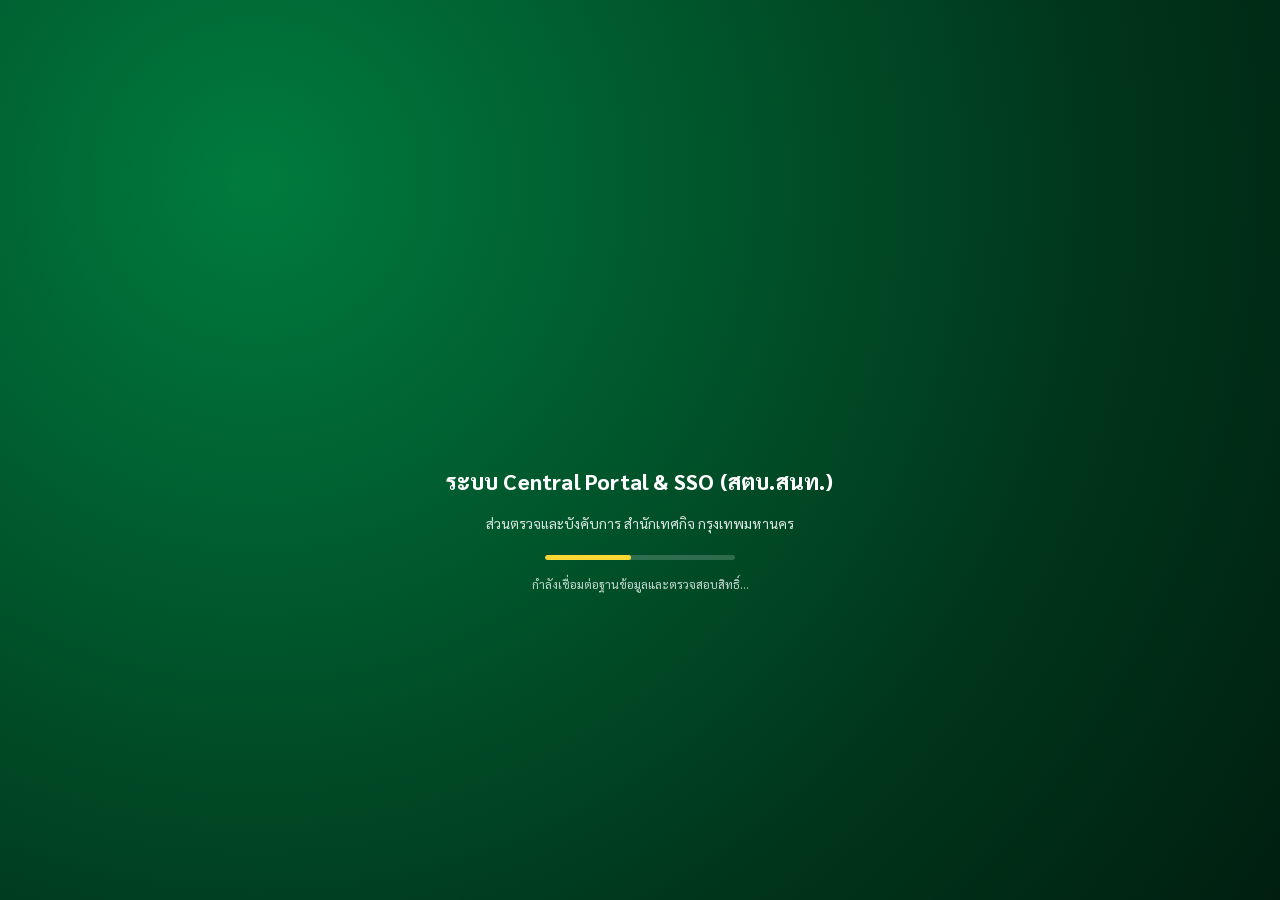
==== index.html @ 973f8571 "feat(phase-1c): build Central Portal SPA shell, Setup Bypass, Auth 3-Step Wizard, Dashboard SSO & Pr" ====
<!DOCTYPE html>
<html lang="th">
<head>
  <meta charset="UTF-8">
  <meta name="viewport" content="width=device-width, initial-scale=1.0">
  <title>ระบบ Central Portal & Single Sign-On (สตบ.สนท.)</title>
  <link rel="icon" href="https://upload.wikimedia.org/wikipedia/commons/3/35/Patch_of_Bangkok_City_Law_Enforcement_Department.png">
  <!-- FontAwesome 6 & SweetAlert2 -->
  <link rel="stylesheet" href="https://cdnjs.cloudflare.com/ajax/libs/font-awesome/6.5.2/css/all.min.css">
  <script src="https://cdn.jsdelivr.net/npm/sweetalert2@11"></script>
  <!-- BMA Green Design System & Sarabun Font -->
  <link rel="stylesheet" href="assets/css/portal.css">
</head>
<body>

  <!-- 1. BMA 3D Logo Flip Splash Screen (#splash) -->
  <div id="splash">
    <div class="logo-flip" aria-hidden="true"></div>
    <div id="spTitle" class="sp-title">ระบบ Central Portal & SSO (สตบ.สนท.)</div>
    <div id="spSub" class="sp-sub">ส่วนตรวจและบังคับการ สำนักเทศกิจ กรุงเทพมหานคร</div>
    <div class="sp-bar"></div>
    <div id="spMsg" class="sp-msg">กำลังเชื่อมต่อฐานข้อมูลและตรวจสอบสิทธิ์...</div>
  </div>

  <!-- 2. Overlay Loader Mask (#ldMask) -->
  <div id="ldMask" class="ld-mask">
    <div class="ld-card">
      <div class="logo-flip" aria-hidden="true"></div>
      <div id="ldText" class="ld-text">กำลังประมวลผล...</div>
      <div id="ldSub" class="ld-sub">โปรดรอสักครู่</div>
      <div class="ld-bar"></div>
    </div>
  </div>

  <!-- 3. Login / Register / Forgot Password Split View (#loginView) -->
  <div id="loginView" class="auth-wrapper" style="display:none;">
    <div class="auth-card">
      <!-- Left Brand Panel -->
      <div class="brand-panel">
        <div class="deco-circle c1"></div>
        <div class="deco-circle c2"></div>
        <div class="deco-circle c3"></div>

        <div>
          <div class="brand-logo-box">
            <img id="loginLogoImg" class="brand-logo-img" src="https://upload.wikimedia.org/wikipedia/commons/3/35/Patch_of_Bangkok_City_Law_Enforcement_Department.png" alt="Logo">
            <div>
              <div style="font-size:0.8rem;opacity:0.85;font-weight:600;">กรุงเทพมหานคร</div>
              <div id="loginBrandOrg" style="font-size:1.15rem;font-weight:800;">สำนักเทศกิจ</div>
            </div>
          </div>

          <h1 id="loginBrandTitle" style="font-size:1.65rem;font-weight:800;margin:1.85rem 0 0.65rem;line-height:1.3;">
            ระบบ Central Portal & SSO (สตบ.สนท.)
          </h1>
          <p style="font-size:0.94rem;opacity:0.88;margin:0;line-height:1.65;">
            ศูนย์กลางการยืนยันตัวตน (Single Sign-On) ทะเบียนประวัติบุคลากร และประตูเชื่อมต่อไปยังระบบงานย่อยของหน่วยงานอย่างปลอดภัย
          </p>
        </div>

        <div style="z-index:1;font-size:0.82rem;opacity:0.82;border-top:1px solid rgba(255,255,255,0.16);padding-top:1rem;display:flex;justify-content:space-between;align-items:center;">
          <span><i class="fa-solid fa-shield-halved"></i> Multi-Schema Cloud Portal</span>
          <button type="button" onclick="PORTAL_APP.openConnectionConfigModal()" style="background:rgba(255,255,255,0.15);border:none;color:#fff;padding:4px 10px;border-radius:6px;cursor:pointer;font-size:0.78rem;">
            <i class="fa-solid fa-plug"></i> ตั้งค่า API Key
          </button>
        </div>
      </div>

      <!-- Right Dynamic Auth Form Container -->
      <div id="authPanelBody" class="auth-form-panel"></div>
    </div>
  </div>

  <!-- 4. Main Application Shell (#appView) -->
  <div id="appView" class="app-shell" style="display:none;">
    <!-- Left Sidebar -->
    <aside id="sidebar" class="sidebar">
      <div class="sb-brand">
        <img id="sbLogoImg" src="https://pr-bangkok.com/wp-content/uploads/2025/06/231116_BMA-Emblem_Edited_Green-600x600.png" alt="Logo">
        <div style="min-width:0;">
          <div id="sbAppName" style="font-weight:800;font-size:0.96rem;white-space:nowrap;overflow:hidden;text-overflow:ellipsis;">
            Central Portal & SSO
          </div>
          <div style="font-size:0.76rem;opacity:0.75;">ส่วนตรวจและบังคับการ สนท.</div>
        </div>
      </div>

      <nav id="sbNav" class="sb-nav"></nav>

      <div style="padding:0.9rem;border-top:1px solid rgba(255,255,255,0.12);font-size:0.8rem;opacity:0.85;">
        <div style="display:flex;align-items:center;justify-content:space-between;">
          <span id="sbRoleBadge" class="chip" style="background:rgba(255,255,255,0.16);color:#fff;">USER</span>
          <button type="button" onclick="PORTAL_APP.handleLogout()" class="btn btn-sm" style="background:rgba(229,57,53,0.88);color:#fff;">
            <i class="fa-solid fa-right-from-bracket"></i> ออกจากระบบ
          </button>
        </div>
      </div>
    </aside>

    <!-- Right Main Area -->
    <div class="main-area">
      <!-- Top Header -->
      <header class="top-header">
        <div style="display:flex;align-items:center;gap:0.85rem;">
          <button type="button" class="btn btn-sm" onclick="document.getElementById('sidebar').classList.toggle('open')" style="background:rgba(255,255,255,0.16);color:#fff;">
            <i class="fa-solid fa-bars"></i>
          </button>
          <div>
            <div id="hdrPageTitle" style="font-weight:800;font-size:1.12rem;">หน้าหลัก (Dashboard)</div>
            <div id="hdrPageSub" style="font-size:0.78rem;opacity:0.88;">ศูนย์รวมเว็บแอปพลิเคชันและบริการออนไลน์</div>
          </div>
        </div>

        <div style="display:flex;align-items:center;gap:0.75rem;">
          <button type="button" id="themeBtn" onclick="PORTAL_APP.toggleTheme()" class="btn btn-sm" style="background:rgba(255,255,255,0.16);color:#fff;" title="สลับโหมดสีกลางวัน/กลางคืน">
            <i class="fa-solid fa-moon"></i>
          </button>

          <div onclick="PORTAL_APP.navigate('profile')" style="display:flex;align-items:center;gap:0.65rem;cursor:pointer;background:rgba(255,255,255,0.14);padding:0.35rem 0.75rem;border-radius:99px;">
            <img id="hdrUserAvatar" src="https://pr-bangkok.com/wp-content/uploads/2025/06/231116_BMA-Emblem_Edited_Green-600x600.png" alt="Avatar" style="width:32px;height:32px;border-radius:50%;object-fit:cover;background:#fff;">
            <div style="line-height:1.25;">
              <div id="hdrUserName" style="font-weight:700;font-size:0.86rem;">ผู้ใช้งาน</div>
              <div id="hdrUserPos" style="font-size:0.72rem;opacity:0.85;">ตำแหน่ง</div>
            </div>
          </div>
        </div>
      </header>

      <!-- First-Time Setup Bypass Guide Banner (#setupBanner) -->
      <div id="setupBanner" class="setup-banner" style="display:none;">
        <div style="display:flex;align-items:center;gap:0.75rem;">
          <span style="font-size:1.45rem;">🔓</span>
          <div>
            <div style="font-weight:800;">โหมดตั้งค่าระบบครั้งแรก (First-Time Setup Bypass — ยังไม่มีบัญชี SUPERADMIN ในฐานข้อมูล)</div>
            <div style="font-size:0.85rem;">
              <b>ขั้นตอนที่ 1:</b> เพิ่มข้อมูลจริงของคุณในเมนู <a href="#personnel" style="font-weight:800;color:inherit;text-decoration:underline;">ทำเนียบบุคลากร (#personnel)</a>
              &nbsp;➜&nbsp;
              <b>ขั้นตอนที่ 2:</b> ไปที่เมนู <a href="#users" style="font-weight:800;color:inherit;text-decoration:underline;">จัดการผู้ใช้งาน (#users)</a> เพื่อสร้างบัญชีผูกกับชื่อของคุณและตั้งสิทธิ์เป็น <b>SUPERADMIN</b> (เมื่อบันทึกเสร็จ ระบบจะล็อกโหมด Bypass และเข้าสู่บัญชีของคุณทันที!)
            </div>
          </div>
        </div>
        <div style="display:flex;gap:0.5rem;">
          <button type="button" class="btn btn-sm btn-primary" onclick="PORTAL_APP.navigate('personnel')">
            <i class="fa-solid fa-user-plus"></i> 1. เพิ่มข้อมูลบุคลากร
          </button>
          <button type="button" class="btn btn-sm btn-amber" onclick="PORTAL_APP.navigate('users')">
            <i class="fa-solid fa-user-shield"></i> 2. ผูกบัญชี SUPERADMIN
          </button>
        </div>
      </div>

      <!-- Dynamic Page Content -->
      <main id="pageBody" class="page-body"></main>
    </div>
  </div>

  <!-- 5. Universal Modal (#appModal) -->
  <div id="appModal" class="modal-backdrop">
    <div id="appModalBox" class="modal-box">
      <div class="modal-header">
        <span id="appModalTitle">หน้าต่างจัดการข้อมูล</span>
        <button type="button" onclick="PORTAL_APP.closeModal()" style="background:transparent;border:none;color:#fff;font-size:1.2rem;cursor:pointer;">
          <i class="fa-solid fa-xmark"></i>
        </button>
      </div>
      <div id="appModalBody" class="modal-body"></div>
      <div id="appModalFooter" class="modal-footer"></div>
    </div>
  </div>

  <!-- Shared & Portal Scripts -->
  <script src="assets/js/portal-config.js"></script>
  <script src="shared/stb-loader.js"></script>
  <script src="shared/stb-drive-upload.js"></script>
  <script src="shared/stb-sso-guard.js"></script>
  <script src="assets/js/portal-api.js"></script>
  <script src="assets/js/portal-app.js"></script>
  <script src="assets/js/portal-admin.js"></script>
</body>
</html>
---- assets/css/portal.css ----
/* =============================================================================
 * STB APP n2 — Central Portal & SSO Design System (assets/css/portal.css)
 * ถอดแบบธีมสีเขียวกรุงเทพมหานคร (BMA Green Theme), Light/Dark Mode,
 * Split Brand Panel, Stat Cards และตารางมาตรฐานจากโปรเจกต์ต้นแบบ 100%
 * ฟอนต์หลัก: 'Sarabun' จาก Google Fonts
 * ============================================================================= */

@import url('https://fonts.googleapis.com/css2?family=Sarabun:wght@300;400;500;600;700;800&display=swap');

:root {
  --font-main: 'Sarabun', -apple-system, BlinkMacSystemFont, 'Segoe UI', sans-serif;

  /* BMA Green Brand Tokens (Light Mode) */
  --g0: #00351B;
  --g1: #007B3E;
  --g2: #4EBA6F;
  --bg: #f5f8f6;
  --surface: #ffffff;
  --surface2: #f8fbf9;
  --border: #e6efe9;
  --text: #1e293b;
  --muted: #64748b;
  --thead: #eef7f1;
  --thead-tx: #2c4a38;
  --rowhover: #f6fbf8;

  /* Sidebar & Header Gradients */
  --sb1: #00351B;
  --sb2: #005B2E;
  --sb3: #007B3E;
  --hd1: #007B3E;
  --hd2: #00944A;
  --hd3: #4EBA6F;

  /* Status & Accent Colors */
  --chip: #e8f5ec;
  --chip-tx: #007B3E;
  --yellow: #FDD835;
  --amber: #FFB300;
  --red: #E53935;
  --blue: #1E88E5;
  --shadow-sm: 0 2px 8px rgba(0, 53, 27, 0.06);
  --shadow-md: 0 8px 24px rgba(0, 53, 27, 0.10);
  --shadow-lg: 0 20px 48px rgba(0, 35, 18, 0.18);
}

html.dark, body.dark {
  --g0: #0D1117;
  --g1: #2EA043;
  --g2: #56D364;
  --bg: #0D1117;
  --surface: #161B22;
  --surface2: #1C2129;
  --border: #30363D;
  --text: #F0F6FC;
  --muted: #8B949E;
  --thead: #1C2430;
  --thead-tx: #7EE787;
  --rowhover: #1C2129;

  --sb1: #0D1117;
  --sb2: #12191F;
  --sb3: #161B22;
  --hd1: #15281D;
  --hd2: #1B3A27;
  --hd3: #2EA043;

  --chip: #12261A;
  --chip-tx: #56D364;
  --yellow: #F1E05A;
  --amber: #E3B341;
  --red: #FF7B72;
  --blue: #58A6FF;
  --shadow-sm: 0 2px 10px rgba(0, 0, 0, 0.35);
  --shadow-md: 0 10px 28px rgba(0, 0, 0, 0.45);
  --shadow-lg: 0 24px 56px rgba(0, 0, 0, 0.65);
}

*, *::before, *::after {
  box-sizing: border-box;
}

html, body {
  margin: 0;
  padding: 0;
  font-family: var(--font-main) !important;
  background-color: var(--bg);
  color: var(--text);
  font-size: 15px;
  line-height: 1.55;
  -webkit-font-smoothing: antialiased;
}

button, input, select, textarea, .swal2-popup {
  font-family: var(--font-main) !important;
}

/* =============================================================================
 * 1. Login & Auth Split Card View (#loginView)
 * ============================================================================= */
.auth-wrapper {
  min-height: 100vh;
  display: flex;
  align-items: center;
  justify-content: center;
  padding: 1.5rem;
  background: radial-gradient(circle at 15% 15%, rgba(0, 123, 62, 0.14), transparent 45%),
              radial-gradient(circle at 85% 85%, rgba(78, 186, 111, 0.14), transparent 45%),
              var(--bg);
}

.auth-card {
  width: 100%;
  max-width: 980px;
  min-height: 560px;
  background: var(--surface);
  border: 1px solid var(--border);
  border-radius: 1.5rem;
  box-shadow: var(--shadow-lg);
  display: grid;
  grid-template-columns: 42% 58%;
  overflow: hidden;
}

@media (max-width: 840px) {
  .auth-card {
    grid-template-columns: 1fr;
  }
}

.brand-panel {
  background: linear-gradient(150deg, var(--sb1) 0%, var(--sb2) 52%, var(--sb3) 100%);
  color: #ffffff;
  padding: 2.5rem 2rem;
  display: flex;
  flex-direction: column;
  justify-content: space-between;
  position: relative;
  overflow: hidden;
}

.brand-panel .deco-circle {
  position: absolute;
  border-radius: 50%;
  background: rgba(255, 255, 255, 0.07);
  pointer-events: none;
}
.brand-panel .deco-circle.c1 { width: 220px; height: 220px; top: -60px; right: -60px; }
.brand-panel .deco-circle.c2 { width: 160px; height: 160px; bottom: -40px; left: -40px; }
.brand-panel .deco-circle.c3 { width: 90px; height: 90px; bottom: 35%; right: 12%; }

.brand-logo-box {
  display: flex;
  align-items: center;
  gap: 1rem;
  z-index: 1;
}

.brand-logo-img {
  width: 72px;
  height: 72px;
  object-fit: contain;
  background: rgba(255, 255, 255, 0.12);
  border-radius: 1rem;
  padding: 0.45rem;
  backdrop-filter: blur(6px);
}

.auth-form-panel {
  padding: 2.25rem 2.5rem;
  display: flex;
  flex-direction: column;
  justify-content: center;
}

@media (max-width: 600px) {
  .auth-form-panel {
    padding: 1.5rem 1.25rem;
  }
}

/* =============================================================================
 * 2. Main App Layout (Sidebar + Header + Content + Setup Banner)
 * ============================================================================= */
.app-shell {
  display: flex;
  min-height: 100vh;
}

.sidebar {
  width: 268px;
  background: linear-gradient(180deg, var(--sb1) 0%, var(--sb2) 55%, var(--sb3) 100%);
  color: #ffffff;
  display: flex;
  flex-direction: column;
  flex-shrink: 0;
  position: sticky;
  top: 0;
  height: 100vh;
  z-index: 40;
  box-shadow: 4px 0 20px rgba(0, 0, 0, 0.15);
  transition: transform 0.25s ease;
}

@media (max-width: 992px) {
  .sidebar {
    position: fixed;
    left: 0;
    top: 0;
    bottom: 0;
    transform: translateX(-105%);
  }
  .sidebar.open {
    transform: translateX(0);
  }
}

.sb-brand {
  padding: 1.25rem 1.15rem;
  display: flex;
  align-items: center;
  gap: 0.85rem;
  border-bottom: 1px solid rgba(255, 255, 255, 0.12);
}

.sb-brand img {
  width: 44px;
  height: 44px;
  object-fit: contain;
  border-radius: 0.65rem;
  background: rgba(255, 255, 255, 0.12);
  padding: 4px;
}

.sb-nav {
  flex: 1;
  overflow-y: auto;
  padding: 0.85rem 0.65rem;
}

.menu-group {
  font-size: 0.72rem;
  font-weight: 700;
  text-transform: uppercase;
  letter-spacing: 0.7px;
  color: rgba(255, 255, 255, 0.55);
  padding: 0.75rem 0.75rem 0.35rem;
}

.menu-item {
  display: flex;
  align-items: center;
  gap: 0.75rem;
  padding: 0.68rem 0.9rem;
  border-radius: 0.75rem;
  color: rgba(255, 255, 255, 0.86);
  text-decoration: none;
  font-weight: 500;
  font-size: 0.94rem;
  cursor: pointer;
  position: relative;
  transition: all 0.18s ease;
  margin-bottom: 0.2rem;
  border: none;
  background: transparent;
  width: 100%;
  text-align: left;
}

.menu-item:hover {
  background: rgba(255, 255, 255, 0.10);
  color: #ffffff;
}

.menu-item.active {
  background: rgba(255, 255, 255, 0.16);
  color: #ffffff;
  font-weight: 700;
}

.menu-item.active::before {
  content: "";
  position: absolute;
  left: 0;
  top: 18%;
  bottom: 18%;
  width: 4px;
  border-radius: 0 4px 4px 0;
  background: var(--yellow);
}

.main-area {
  flex: 1;
  display: flex;
  flex-direction: column;
  min-width: 0;
}

.top-header {
  background: linear-gradient(120deg, var(--hd1) 0%, var(--hd2) 55%, var(--hd3) 100%);
  color: #ffffff;
  padding: 0.85rem 1.5rem;
  display: flex;
  align-items: center;
  justify-content: space-between;
  gap: 1rem;
  box-shadow: 0 4px 16px rgba(0, 0, 0, 0.10);
  position: sticky;
  top: 0;
  z-index: 30;
}

/* First-Time Setup Bypass Banner */
.setup-banner {
  background: linear-gradient(90deg, #FFF8E1 0%, #FFECB3 100%);
  color: #5D4037;
  border-bottom: 2px solid #FFB300;
  padding: 0.85rem 1.5rem;
  display: flex;
  align-items: center;
  justify-content: space-between;
  flex-wrap: wrap;
  gap: 0.75rem;
  font-size: 0.92rem;
}

html.dark .setup-banner {
  background: linear-gradient(90deg, #2D2108 0%, #3B2B0A 100%);
  color: #FFE082;
  border-bottom-color: #E3B341;
}

.page-body {
  flex: 1;
  padding: 1.5rem;
  max-width: 1440px;
  width: 100%;
  margin: 0 auto;
}

/* =============================================================================
 * 3. Cards, Stat Cards, Inputs, Buttons & Badges
 * ============================================================================= */
.card {
  background: var(--surface);
  border: 1px solid var(--border);
  border-radius: 1rem;
  box-shadow: var(--shadow-sm);
  padding: 1.25rem;
  margin-bottom: 1.25rem;
}

.stat-card {
  border-radius: 1rem;
  padding: 1.25rem 1.35rem;
  color: #ffffff;
  position: relative;
  overflow: hidden;
  box-shadow: var(--shadow-md);
  display: flex;
  flex-direction: column;
  justify-content: space-between;
  min-height: 118px;
}

.stat-card.green  { background: linear-gradient(135deg, #005B2E, #00944A); }
.stat-card.teal   { background: linear-gradient(135deg, #00695C, #26A69A); }
.stat-card.amber  { background: linear-gradient(135deg, #E65100, #FB8C00); }
.stat-card.blue   { background: linear-gradient(135deg, #1565C0, #42A5F5); }

.stat-card .deco span {
  position: absolute;
  border-radius: 50%;
  background: rgba(255, 255, 255, 0.10);
  pointer-events: none;
}
.stat-card .deco .d1 { width: 95px; height: 95px; right: -22px; top: -22px; }
.stat-card .deco .d2 { width: 65px; height: 65px; right: 25px; bottom: -25px; }

/* Inputs & Selects */
.inp, .sel {
  width: 100%;
  padding: 0.6rem 0.85rem;
  border-radius: 0.75rem;
  border: 1px solid var(--border);
  background: var(--surface);
  color: var(--text);
  font-size: 0.94rem;
  transition: border-color 0.18s ease, box-shadow 0.18s ease;
}

.inp:focus, .sel:focus {
  outline: none;
  border-color: var(--g1);
  box-shadow: 0 0 0 3px rgba(46, 160, 67, 0.18);
}

.inp:disabled, .sel:disabled {
  background: var(--surface2);
  color: var(--muted);
  cursor: not-allowed;
}

.lbl {
  display: block;
  font-size: 0.86rem;
  font-weight: 700;
  color: var(--text);
  margin-bottom: 0.35rem;
}

/* Buttons */
.btn {
  display: inline-flex;
  align-items: center;
  justify-content: center;
  gap: 0.45rem;
  padding: 0.58rem 1.1rem;
  border-radius: 0.75rem;
  font-weight: 700;
  font-size: 0.9rem;
  border: 1px solid transparent;
  cursor: pointer;
  transition: all 0.18s ease;
  text-decoration: none;
}

.btn:disabled {
  opacity: 0.55;
  cursor: not-allowed;
}

.btn-primary {
  background: linear-gradient(135deg, var(--g1), var(--g2));
  color: #ffffff;
  box-shadow: 0 4px 14px rgba(0, 123, 62, 0.22);
}

.btn-primary:hover:not(:disabled) {
  filter: brightness(1.06);
  transform: translateY(-1px);
}

.btn-outline {
  background: var(--surface);
  color: var(--text);
  border-color: var(--border);
}

.btn-outline:hover:not(:disabled) {
  background: var(--rowhover);
  border-color: var(--g1);
}

.btn-danger {
  background: var(--red);
  color: #ffffff;
}

.btn-amber {
  background: var(--amber);
  color: #1e293b;
}

.btn-sm {
  padding: 0.36rem 0.72rem;
  font-size: 0.82rem;
  border-radius: 0.55rem;
}

/* Chips / Badges */
.chip {
  display: inline-flex;
  align-items: center;
  gap: 0.35rem;
  padding: 0.22rem 0.68rem;
  border-radius: 99px;
  font-size: 0.78rem;
  font-weight: 700;
  background: var(--chip);
  color: var(--chip-tx);
}

.chip.amber { background: rgba(255, 179, 0, 0.16); color: #d97706; }
.chip.red   { background: rgba(229, 57, 53, 0.15); color: var(--red); }
.chip.blue  { background: rgba(30, 136, 229, 0.15); color: var(--blue); }

/* =============================================================================
 * 4. Standard Data Tables & Webapp Cards
 * ============================================================================= */
.tbl-wrap {
  width: 100%;
  overflow-x: auto;
  border: 1px solid var(--border);
  border-radius: 0.85rem;
}

.tbl {
  width: 100%;
  border-collapse: collapse;
  font-size: 0.9rem;
}

.tbl th {
  background: var(--thead);
  color: var(--thead-tx);
  font-weight: 700;
  text-align: left;
  padding: 0.75rem 0.9rem;
  border-bottom: 1px solid var(--border);
  white-space: nowrap;
}

.tbl td {
  padding: 0.72rem 0.9rem;
  border-bottom: 1px solid var(--border);
  vertical-align: middle;
}

.tbl tbody tr:hover {
  background: var(--rowhover);
}

/* Dashboard Webapp Grid */
.app-grid {
  display: grid;
  grid-template-columns: repeat(auto-fill, minmax(280px, 1fr));
  gap: 1.15rem;
}

.app-card {
  background: var(--surface);
  border: 1px solid var(--border);
  border-radius: 1.15rem;
  padding: 1.35rem;
  display: flex;
  flex-direction: column;
  gap: 0.85rem;
  box-shadow: var(--shadow-sm);
  transition: all 0.2s ease;
  cursor: pointer;
  position: relative;
  overflow: hidden;
}

.app-card:hover {
  transform: translateY(-4px);
  box-shadow: var(--shadow-md);
  border-color: var(--g1);
}

.app-icon-box {
  width: 56px;
  height: 56px;
  border-radius: 0.95rem;
  background: var(--chip);
  color: var(--chip-tx);
  display: flex;
  align-items: center;
  justify-content: center;
  font-size: 1.55rem;
  overflow: hidden;
  flex-shrink: 0;
}

.app-icon-box img {
  width: 100%;
  height: 100%;
  object-fit: cover;
}

/* Modal Backdrop */
.modal-backdrop {
  position: fixed;
  inset: 0;
  z-index: 1050;
  background: rgba(8, 20, 14, 0.52);
  backdrop-filter: blur(4px);
  display: none;
  align-items: center;
  justify-content: center;
  padding: 1rem;
}

.modal-backdrop.show {
  display: flex;
}

.modal-box {
  background: var(--surface);
  color: var(--text);
  border: 1px solid var(--border);
  border-radius: 1.25rem;
  box-shadow: var(--shadow-lg);
  width: 100%;
  max-width: 680px;
  max-height: 90vh;
  display: flex;
  flex-direction: column;
  overflow: hidden;
}

.modal-header {
  padding: 1rem 1.35rem;
  background: linear-gradient(120deg, var(--hd1), var(--hd2));
  color: #ffffff;
  display: flex;
  align-items: center;
  justify-content: space-between;
  font-weight: 700;
  font-size: 1.05rem;
}

.modal-body {
  padding: 1.35rem;
  overflow-y: auto;
}

.modal-footer {
  padding: 0.9rem 1.35rem;
  background: var(--surface2);
  border-top: 1px solid var(--border);
  display: flex;
  justify-content: flex-end;
  gap: 0.65rem;
}
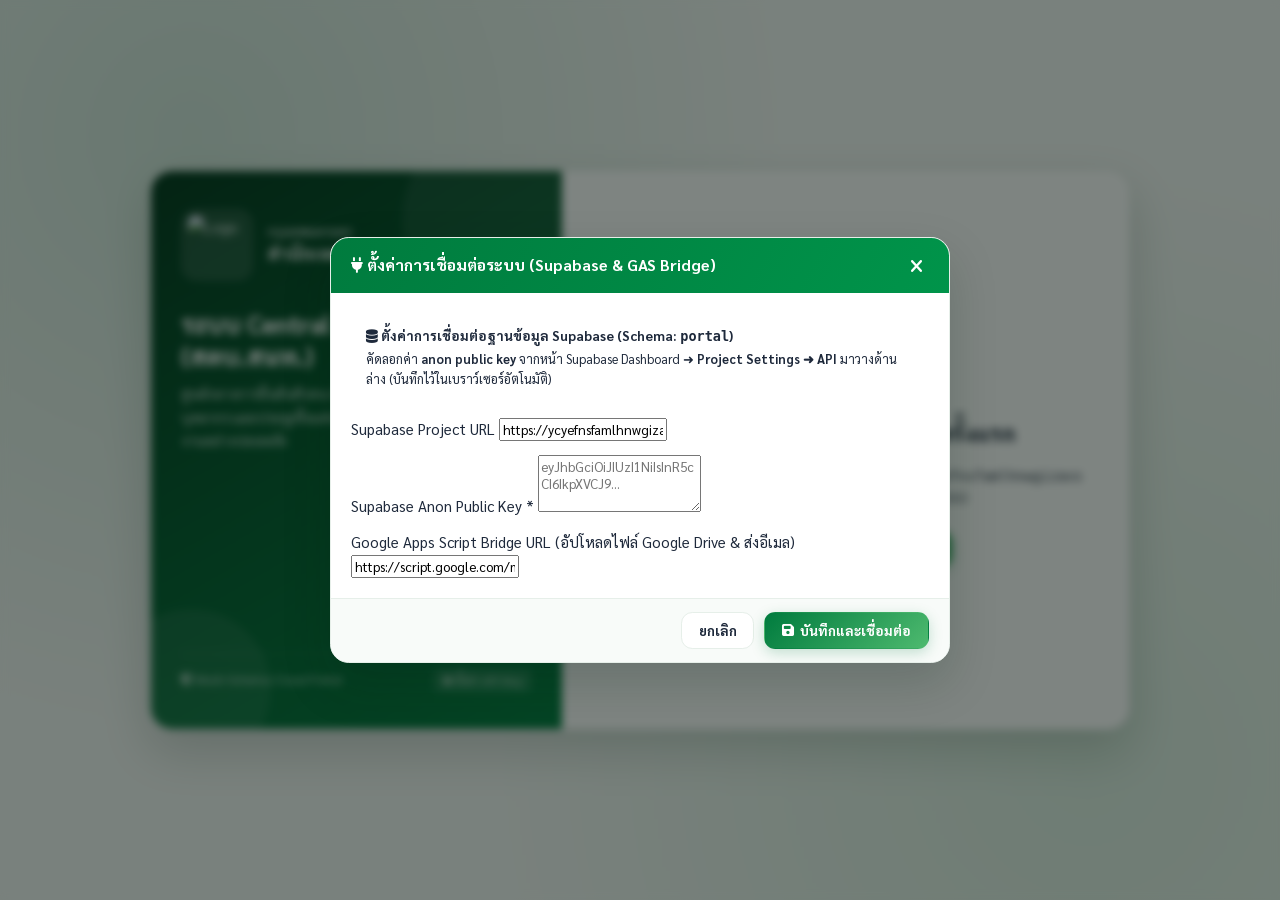
==== commit 8e37cbf7: "feat(phase-1d): restructure into WebApp/ directory, implement full 6-module admin controller and sam" ====
--- a/index.html
+++ b/index.html
@@ -3,178 +3,55 @@
 <head>
   <meta charset="UTF-8">
   <meta name="viewport" content="width=device-width, initial-scale=1.0">
-  <title>ระบบ Central Portal & Single Sign-On (สตบ.สนท.)</title>
-  <link rel="icon" href="https://upload.wikimedia.org/wikipedia/commons/3/35/Patch_of_Bangkok_City_Law_Enforcement_Department.png">
-  <!-- FontAwesome 6 & SweetAlert2 -->
-  <link rel="stylesheet" href="https://cdnjs.cloudflare.com/ajax/libs/font-awesome/6.5.2/css/all.min.css">
-  <script src="https://cdn.jsdelivr.net/npm/sweetalert2@11"></script>
-  <!-- BMA Green Design System & Sarabun Font -->
-  <link rel="stylesheet" href="assets/css/portal.css">
+  <title>กำลังเปลี่ยนเส้นทางไปยัง Central Portal...</title>
+  <meta http-equiv="refresh" content="0; url=WebApp/Portal-SSO/index.html">
+  <script>
+    (function () {
+      var target = 'WebApp/Portal-SSO/index.html' + window.location.search + window.location.hash;
+      window.location.replace(target);
+    })();
+  </script>
+  <style>
+    body {
+      font-family: -apple-system, BlinkMacSystemFont, 'Segoe UI', Roboto, 'Sarabun', sans-serif;
+      display: flex;
+      flex-direction: column;
+      align-items: center;
+      justify-content: center;
+      height: 100vh;
+      margin: 0;
+      background: #f5f8f6;
+      color: #00351B;
+      text-align: center;
+      padding: 1rem;
+    }
+    .card {
+      background: #ffffff;
+      padding: 2rem 2.5rem;
+      border-radius: 1rem;
+      box-shadow: 0 4px 20px rgba(0, 53, 27, 0.08);
+      max-width: 480px;
+    }
+    a {
+      display: inline-block;
+      margin-top: 1rem;
+      padding: 0.6rem 1.4rem;
+      background: #007B3E;
+      color: #ffffff;
+      text-decoration: none;
+      border-radius: 0.5rem;
+      font-weight: bold;
+    }
+    a:hover { background: #005B2E; }
+  </style>
 </head>
 <body>
-
-  <!-- 1. BMA 3D Logo Flip Splash Screen (#splash) -->
-  <div id="splash">
-    <div class="logo-flip" aria-hidden="true"></div>
-    <div id="spTitle" class="sp-title">ระบบ Central Portal & SSO (สตบ.สนท.)</div>
-    <div id="spSub" class="sp-sub">ส่วนตรวจและบังคับการ สำนักเทศกิจ กรุงเทพมหานคร</div>
-    <div class="sp-bar"></div>
-    <div id="spMsg" class="sp-msg">กำลังเชื่อมต่อฐานข้อมูลและตรวจสอบสิทธิ์...</div>
+  <div class="card">
+    <h2 style="margin-top:0;">ระบบ Central Portal & SSO</h2>
+    <p>กำลังนำท่านเข้าสู่ระบบ กรุณารอสักครู่...</p>
+    <p style="font-size: 0.9rem; color: #64748b;">หากหน้าเว็บไม่เปลี่ยนเส้นทางโดยอัตโนมัติ กรุณากดปุ่มด้านล่าง</p>
+    <a href="WebApp/Portal-SSO/index.html">เข้าสู่หน้าหลัก Central Portal</a>
   </div>
-
-  <!-- 2. Overlay Loader Mask (#ldMask) -->
-  <div id="ldMask" class="ld-mask">
-    <div class="ld-card">
-      <div class="logo-flip" aria-hidden="true"></div>
-      <div id="ldText" class="ld-text">กำลังประมวลผล...</div>
-      <div id="ldSub" class="ld-sub">โปรดรอสักครู่</div>
-      <div class="ld-bar"></div>
-    </div>
-  </div>
-
-  <!-- 3. Login / Register / Forgot Password Split View (#loginView) -->
-  <div id="loginView" class="auth-wrapper" style="display:none;">
-    <div class="auth-card">
-      <!-- Left Brand Panel -->
-      <div class="brand-panel">
-        <div class="deco-circle c1"></div>
-        <div class="deco-circle c2"></div>
-        <div class="deco-circle c3"></div>
-
-        <div>
-          <div class="brand-logo-box">
-            <img id="loginLogoImg" class="brand-logo-img" src="https://upload.wikimedia.org/wikipedia/commons/3/35/Patch_of_Bangkok_City_Law_Enforcement_Department.png" alt="Logo">
-            <div>
-              <div style="font-size:0.8rem;opacity:0.85;font-weight:600;">กรุงเทพมหานคร</div>
-              <div id="loginBrandOrg" style="font-size:1.15rem;font-weight:800;">สำนักเทศกิจ</div>
-            </div>
-          </div>
-
-          <h1 id="loginBrandTitle" style="font-size:1.65rem;font-weight:800;margin:1.85rem 0 0.65rem;line-height:1.3;">
-            ระบบ Central Portal & SSO (สตบ.สนท.)
-          </h1>
-          <p style="font-size:0.94rem;opacity:0.88;margin:0;line-height:1.65;">
-            ศูนย์กลางการยืนยันตัวตน (Single Sign-On) ทะเบียนประวัติบุคลากร และประตูเชื่อมต่อไปยังระบบงานย่อยของหน่วยงานอย่างปลอดภัย
-          </p>
-        </div>
-
-        <div style="z-index:1;font-size:0.82rem;opacity:0.82;border-top:1px solid rgba(255,255,255,0.16);padding-top:1rem;display:flex;justify-content:space-between;align-items:center;">
-          <span><i class="fa-solid fa-shield-halved"></i> Multi-Schema Cloud Portal</span>
-          <button type="button" onclick="PORTAL_APP.openConnectionConfigModal()" style="background:rgba(255,255,255,0.15);border:none;color:#fff;padding:4px 10px;border-radius:6px;cursor:pointer;font-size:0.78rem;">
-            <i class="fa-solid fa-plug"></i> ตั้งค่า API Key
-          </button>
-        </div>
-      </div>
-
-      <!-- Right Dynamic Auth Form Container -->
-      <div id="authPanelBody" class="auth-form-panel"></div>
-    </div>
-  </div>
-
-  <!-- 4. Main Application Shell (#appView) -->
-  <div id="appView" class="app-shell" style="display:none;">
-    <!-- Left Sidebar -->
-    <aside id="sidebar" class="sidebar">
-      <div class="sb-brand">
-        <img id="sbLogoImg" src="https://pr-bangkok.com/wp-content/uploads/2025/06/231116_BMA-Emblem_Edited_Green-600x600.png" alt="Logo">
-        <div style="min-width:0;">
-          <div id="sbAppName" style="font-weight:800;font-size:0.96rem;white-space:nowrap;overflow:hidden;text-overflow:ellipsis;">
-            Central Portal & SSO
-          </div>
-          <div style="font-size:0.76rem;opacity:0.75;">ส่วนตรวจและบังคับการ สนท.</div>
-        </div>
-      </div>
-
-      <nav id="sbNav" class="sb-nav"></nav>
-
-      <div style="padding:0.9rem;border-top:1px solid rgba(255,255,255,0.12);font-size:0.8rem;opacity:0.85;">
-        <div style="display:flex;align-items:center;justify-content:space-between;">
-          <span id="sbRoleBadge" class="chip" style="background:rgba(255,255,255,0.16);color:#fff;">USER</span>
-          <button type="button" onclick="PORTAL_APP.handleLogout()" class="btn btn-sm" style="background:rgba(229,57,53,0.88);color:#fff;">
-            <i class="fa-solid fa-right-from-bracket"></i> ออกจากระบบ
-          </button>
-        </div>
-      </div>
-    </aside>
-
-    <!-- Right Main Area -->
-    <div class="main-area">
-      <!-- Top Header -->
-      <header class="top-header">
-        <div style="display:flex;align-items:center;gap:0.85rem;">
-          <button type="button" class="btn btn-sm" onclick="document.getElementById('sidebar').classList.toggle('open')" style="background:rgba(255,255,255,0.16);color:#fff;">
-            <i class="fa-solid fa-bars"></i>
-          </button>
-          <div>
-            <div id="hdrPageTitle" style="font-weight:800;font-size:1.12rem;">หน้าหลัก (Dashboard)</div>
-            <div id="hdrPageSub" style="font-size:0.78rem;opacity:0.88;">ศูนย์รวมเว็บแอปพลิเคชันและบริการออนไลน์</div>
-          </div>
-        </div>
-
-        <div style="display:flex;align-items:center;gap:0.75rem;">
-          <button type="button" id="themeBtn" onclick="PORTAL_APP.toggleTheme()" class="btn btn-sm" style="background:rgba(255,255,255,0.16);color:#fff;" title="สลับโหมดสีกลางวัน/กลางคืน">
-            <i class="fa-solid fa-moon"></i>
-          </button>
-
-          <div onclick="PORTAL_APP.navigate('profile')" style="display:flex;align-items:center;gap:0.65rem;cursor:pointer;background:rgba(255,255,255,0.14);padding:0.35rem 0.75rem;border-radius:99px;">
-            <img id="hdrUserAvatar" src="https://pr-bangkok.com/wp-content/uploads/2025/06/231116_BMA-Emblem_Edited_Green-600x600.png" alt="Avatar" style="width:32px;height:32px;border-radius:50%;object-fit:cover;background:#fff;">
-            <div style="line-height:1.25;">
-              <div id="hdrUserName" style="font-weight:700;font-size:0.86rem;">ผู้ใช้งาน</div>
-              <div id="hdrUserPos" style="font-size:0.72rem;opacity:0.85;">ตำแหน่ง</div>
-            </div>
-          </div>
-        </div>
-      </header>
-
-      <!-- First-Time Setup Bypass Guide Banner (#setupBanner) -->
-      <div id="setupBanner" class="setup-banner" style="display:none;">
-        <div style="display:flex;align-items:center;gap:0.75rem;">
-          <span style="font-size:1.45rem;">🔓</span>
-          <div>
-            <div style="font-weight:800;">โหมดตั้งค่าระบบครั้งแรก (First-Time Setup Bypass — ยังไม่มีบัญชี SUPERADMIN ในฐานข้อมูล)</div>
-            <div style="font-size:0.85rem;">
-              <b>ขั้นตอนที่ 1:</b> เพิ่มข้อมูลจริงของคุณในเมนู <a href="#personnel" style="font-weight:800;color:inherit;text-decoration:underline;">ทำเนียบบุคลากร (#personnel)</a>
-              &nbsp;➜&nbsp;
-              <b>ขั้นตอนที่ 2:</b> ไปที่เมนู <a href="#users" style="font-weight:800;color:inherit;text-decoration:underline;">จัดการผู้ใช้งาน (#users)</a> เพื่อสร้างบัญชีผูกกับชื่อของคุณและตั้งสิทธิ์เป็น <b>SUPERADMIN</b> (เมื่อบันทึกเสร็จ ระบบจะล็อกโหมด Bypass และเข้าสู่บัญชีของคุณทันที!)
-            </div>
-          </div>
-        </div>
-        <div style="display:flex;gap:0.5rem;">
-          <button type="button" class="btn btn-sm btn-primary" onclick="PORTAL_APP.navigate('personnel')">
-            <i class="fa-solid fa-user-plus"></i> 1. เพิ่มข้อมูลบุคลากร
-          </button>
-          <button type="button" class="btn btn-sm btn-amber" onclick="PORTAL_APP.navigate('users')">
-            <i class="fa-solid fa-user-shield"></i> 2. ผูกบัญชี SUPERADMIN
-          </button>
-        </div>
-      </div>
-
-      <!-- Dynamic Page Content -->
-      <main id="pageBody" class="page-body"></main>
-    </div>
-  </div>
-
-  <!-- 5. Universal Modal (#appModal) -->
-  <div id="appModal" class="modal-backdrop">
-    <div id="appModalBox" class="modal-box">
-      <div class="modal-header">
-        <span id="appModalTitle">หน้าต่างจัดการข้อมูล</span>
-        <button type="button" onclick="PORTAL_APP.closeModal()" style="background:transparent;border:none;color:#fff;font-size:1.2rem;cursor:pointer;">
-          <i class="fa-solid fa-xmark"></i>
-        </button>
-      </div>
-      <div id="appModalBody" class="modal-body"></div>
-      <div id="appModalFooter" class="modal-footer"></div>
-    </div>
-  </div>
-
-  <!-- Shared & Portal Scripts -->
-  <script src="assets/js/portal-config.js"></script>
-  <script src="shared/stb-loader.js"></script>
-  <script src="shared/stb-drive-upload.js"></script>
-  <script src="shared/stb-sso-guard.js"></script>
-  <script src="assets/js/portal-api.js"></script>
-  <script src="assets/js/portal-app.js"></script>
-  <script src="assets/js/portal-admin.js"></script>
 </body>
 </html>
+
